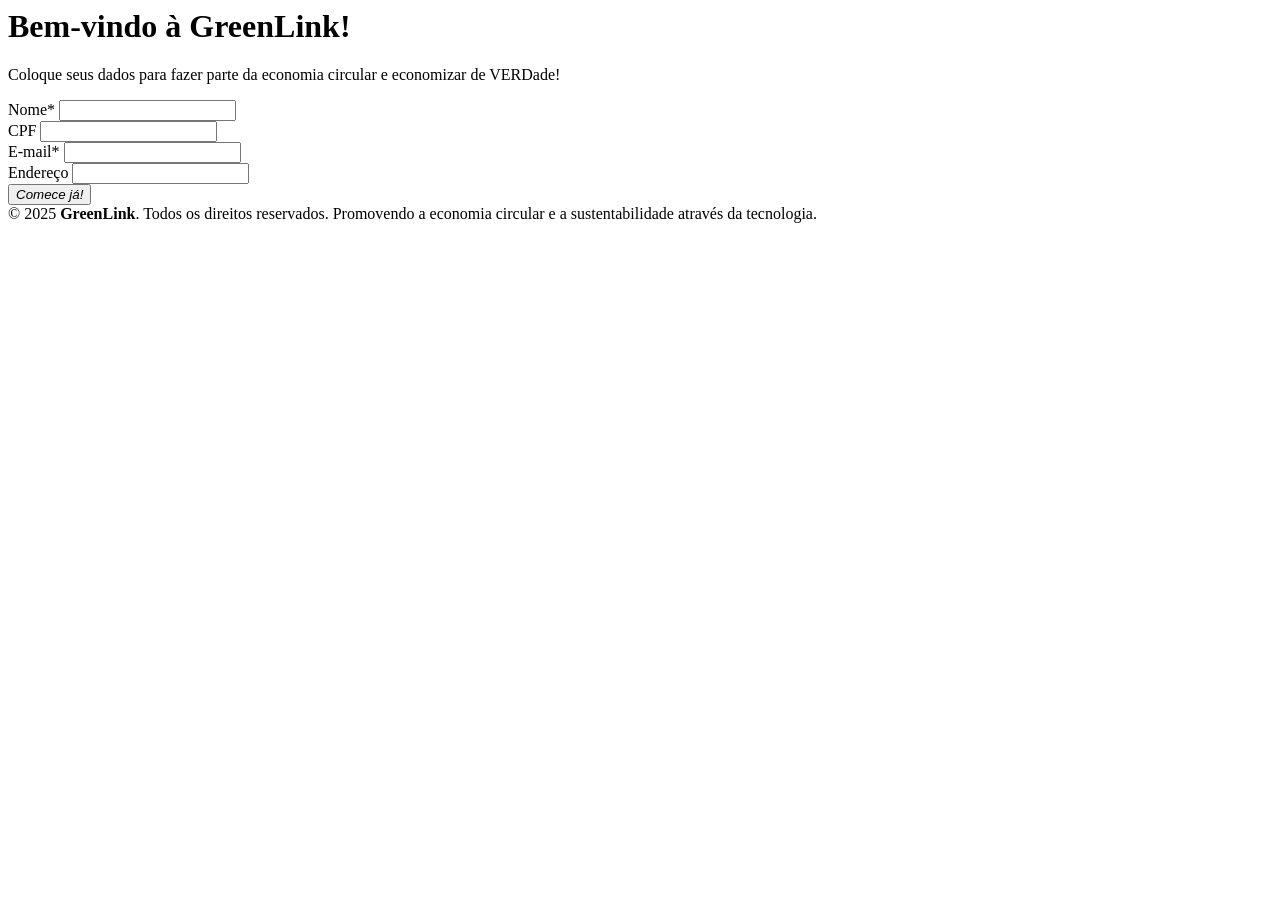
==== version-1/index.html @ 7291a098 "landing page versao #1" ====
<html lang="pt-BR">

<head>
    <meta charset="UTF-8">
    <meta name="viewport" content="width=device-width, initial-scale=1.0">
    <title>GreenLink</title>
</head>

<body>
    <div>
        <h1>Bem-vindo à GreenLink!</h1>
    </div>

    <div>
        <p>
            Coloque seus dados para fazer parte da economia circular e economizar de VERDade!
        </p>
        <div>
            Nome*
            <input type="text" />
        </div>
        <div>
            CPF
            <input type="number" />
        </div>
        <div>
            E-mail*
            <input type="email" />
        </div>
        <div>
            Endereço
            <input type="text" />
        </div>
        <div>
            <button>
                <i>Comece já!</i>
            </button>
        </div>
    </div>
</body>

<footer>
    © 2025 <b>GreenLink</b>. Todos os direitos reservados. Promovendo a economia circular e a sustentabilidade através
    da tecnologia.
</footer>

</html>
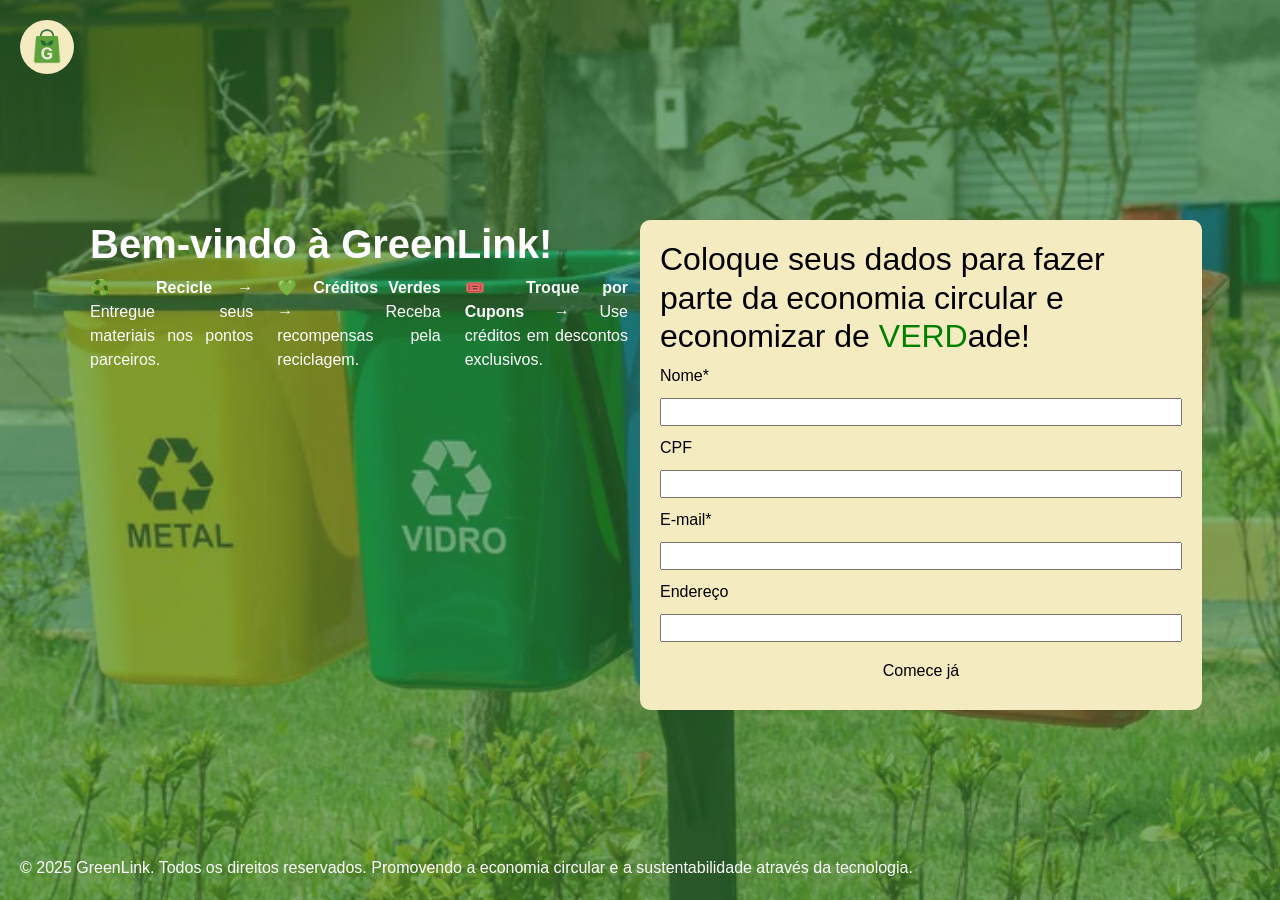
==== commit 15b553de: "finalizacao da Landing Page versão #1" ====
--- a/version-1/index.html
+++ b/version-1/index.html
@@ -1,47 +1,74 @@
+<!DOCTYPE html>
 <html lang="pt-BR">
 
 <head>
     <meta charset="UTF-8">
     <meta name="viewport" content="width=device-width, initial-scale=1.0">
     <title>GreenLink</title>
+    <link href="https://cdn.jsdelivr.net/npm/bootstrap@5.3.8/dist/css/bootstrap.min.css" rel="stylesheet"
+        integrity="sha384-sRIl4kxILFvY47J16cr9ZwB07vP4J8+LH7qKQnuqkuIAvNWLzeN8tE5YBujZqJLB" crossorigin="anonymous">
+    <link rel="stylesheet" href="./estilos.css">
 </head>
 
 <body>
-    <div>
-        <h1>Bem-vindo à GreenLink!</h1>
-    </div>
+    <div class="filter-img"></div>
 
-    <div>
-        <p>
-            Coloque seus dados para fazer parte da economia circular e economizar de VERDade!
-        </p>
-        <div>
-            Nome*
-            <input type="text" />
+    <div class="content">
+
+        <head>
+            <div id="logo-bg">
+                <img id="logo" src="../imgs/gl-logo.png" alt="gl-logo">
+            </div>
+        </head>
+
+        <div class="container">
+            <div class="row">
+                <!-- Lado esquerdo -->
+                <div class="left col-12 col-md-6">
+                    <h1 class="bd-title">Bem-vindo à GreenLink!</h1>
+                    <div class="row">
+                        <p class="col-12 col-lg-4">
+                            ♻️ <b>Recicle</b> → Entregue seus materiais nos pontos parceiros.
+                        </p>
+                        <p class="col-12 col-lg-4">
+                            💚 <b>Créditos Verdes</b> → Receba recompensas pela reciclagem.
+                        </p>
+                        <p class="col-12 col-lg-4">
+                            🎟️ <b>Troque por Cupons</b> → Use créditos em descontos exclusivos.
+                        </p>
+                    </div>
+                </div>
+
+                <!-- Lado direito -->
+                <div class="right col-12  col-md-6">
+                    <h2>Coloque seus dados para fazer parte da economia circular e economizar de <span
+                            class="text-g">VERD</span>ade!</h2>
+                    <form>
+                        <label for="nome">Nome*</label>
+                        <input type="text" id="nome" name="nome" required>
+
+                        <label for="cpf">CPF</label>
+                        <input type="text" id="cpf" name="cpf">
+
+                        <label for="email">E-mail*</label>
+                        <input type="email" id="email" name="email" required>
+
+                        <label for="endereco">Endereço</label>
+                        <input type="text" id="endereco" name="endereco">
+
+                        <button type="submit" class="btn">Comece já</button>
+                    </form>
+                </div>
+            </div>
+
         </div>
-        <div>
-            CPF
-            <input type="number" />
-        </div>
-        <div>
-            E-mail*
-            <input type="email" />
-        </div>
-        <div>
-            Endereço
-            <input type="text" />
-        </div>
-        <div>
-            <button>
-                <i>Comece já!</i>
-            </button>
-        </div>
+
+        <footer>
+            © 2025 <span>GreenLink</span>. Todos os direitos reservados. Promovendo a economia circular e a
+            sustentabilidade
+            através da tecnologia.
+        </footer>
     </div>
 </body>
 
-<footer>
-    © 2025 <b>GreenLink</b>. Todos os direitos reservados. Promovendo a economia circular e a sustentabilidade através
-    da tecnologia.
-</footer>
-
 </html>
--- a/version-1/estilos.css
+++ b/version-1/estilos.css
@@ -0,0 +1,94 @@
+/* Cores */
+/* Amarelo Claro Natural: #F4EBC1 */
+/* Verde Médio Profissional: #2E7D32 */
+/* Branco Neve: #FDFDFD */
+
+* {
+    margin: 0;
+    padding: 0;
+    color: #FDFDFD;
+    font-family: Arial;
+}
+
+div#logo-bg{
+    width: fit-content;
+    background-color: #F4EBC1;
+    border-radius: 100%;
+    padding: 2px;
+}
+
+img#logo{
+    width: 50px;
+}
+
+body {
+    background-color: #2E7D32;
+    display: flex;
+    height: 100vh;
+    padding: 20px;
+    background: url('../imgs/bg-img.webp') no-repeat center center/cover;
+    background-attachment: fixed;
+}
+
+.filter-img{
+    position: fixed;
+    left: 0;
+    top: 0;
+    background-color: #2E7D32;
+    opacity: 0.6;
+    height: 100vh;
+    width: 100vw;
+    z-index: 100;
+}
+
+.content{
+    z-index: 9999;
+    height: 100%;
+    width: 100%;
+    display: flex;
+    flex-direction: column;
+    justify-content: space-between;
+}
+
+
+div.container{
+    padding: 20px;
+    gap: 20px;
+}
+
+.container h1{
+    font-weight: bold;
+}
+
+div.left{
+    display: flex;
+    flex-direction: column;
+}
+
+div.left p{
+    text-align: justify;
+}
+
+div.right{
+    background-color: #F4EBC1;
+    display: flex;
+    flex-direction: column;
+    color: black;
+    padding: 20px;
+    border-radius: 10px;
+}
+
+.right *{
+    color: black;
+}
+
+span.text-g{
+    color: green;
+}
+
+form{
+    width: 100%;
+    display: flex;
+    flex-direction: column;
+    gap: 10px;
+}
